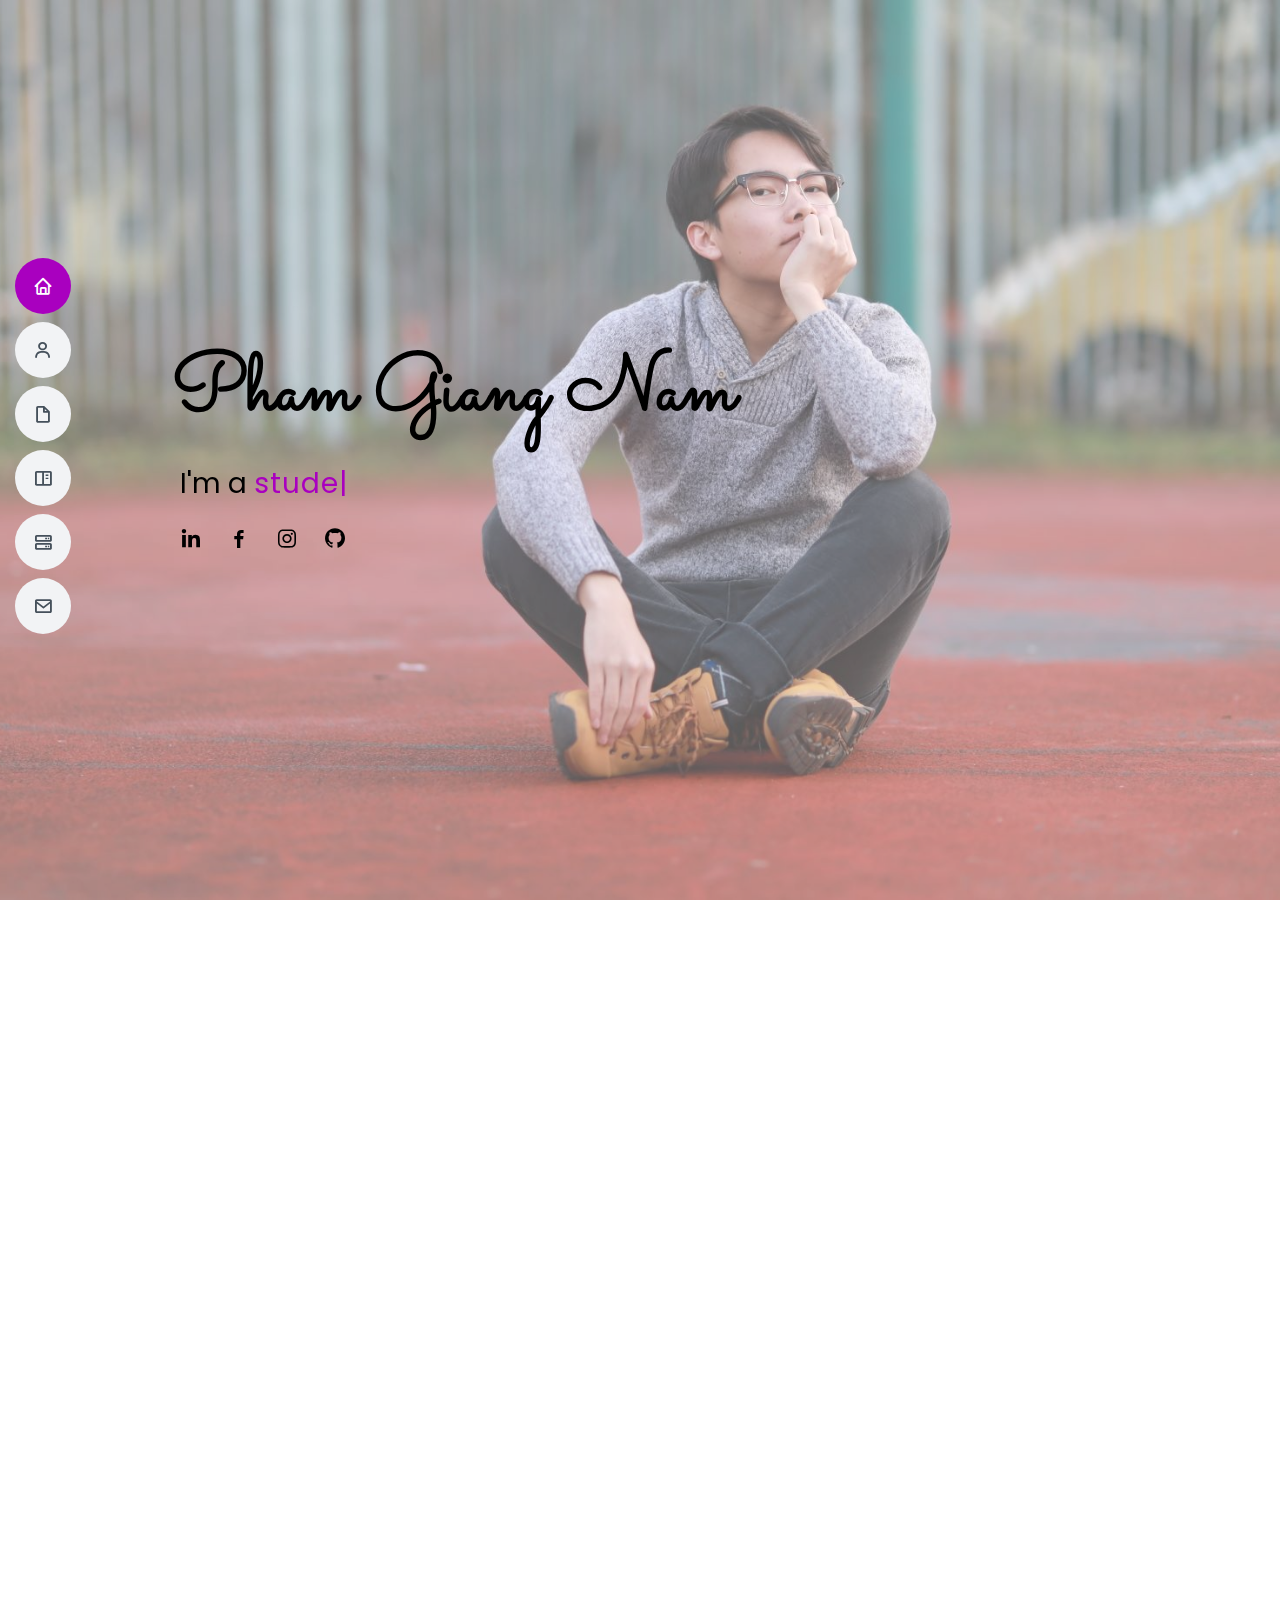
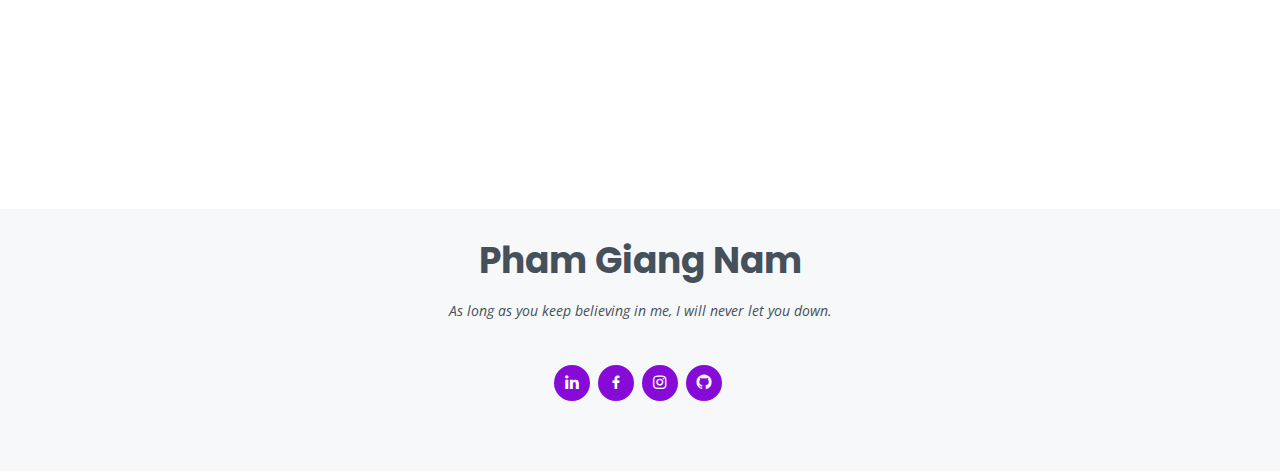
==== index.html @ c189d016 "First lauch" ====
<!DOCTYPE html>
<html lang="en">
  <head>
    <meta charset="utf-8" />
    <meta content="width=device-width, initial-scale=1.0" name="viewport" />

    <title>P. G. Nam's Resume</title>
    <meta
      content="Here you can find all information about Pham Giang Nam (a Web Developer, Business Intelligence, Data Analyst,...)"
      name="description"
    />
    <meta content="Resume" name="keywords" />

    <!-- Favicons -->
    <link href="assets/img/favicon.ico" rel="icon" />
    <link
      href="assets/img/android-chrome-192x192.png"
      rel="android-chrome-icon"
    />
    <link href="assets/img/apple-touch-icon.png" rel="apple-touch-icon" />

    <!-- Google Fonts -->
    <link rel="preconnect" href="https://fonts.gstatic.com" />
    <link
      href="https://fonts.googleapis.com/css2?family=Sacramento&display=swap"
      rel="stylesheet"
    />

    <link
      href="https://fonts.googleapis.com/css?family=Open+Sans:300,300i,400,400i,600,600i,700,700i|Raleway:300,300i,400,400i,500,500i,600,600i,700,700i|Poppins:300,300i,400,400i,500,500i,600,600i,700,700i"
      rel="stylesheet"
    />

    <!-- Vendor CSS Files -->
    <link href="assets/vendor/aos/aos.css" rel="stylesheet" />
    <link
      href="assets/vendor/bootstrap/css/bootstrap.min.css"
      rel="stylesheet"
    />
    <link
      href="assets/vendor/bootstrap-icons/bootstrap-icons.css"
      rel="stylesheet"
    />
    <link href="assets/vendor/boxicons/css/boxicons.min.css" rel="stylesheet" />
    <link
      href="assets/vendor/glightbox/css/glightbox.min.css"
      rel="stylesheet"
    />
    <link href="assets/vendor/swiper/swiper-bundle.min.css" rel="stylesheet" />

    <!-- Template Main CSS File -->
    <link href="assets/css/style.css" rel="stylesheet" />
  </head>

  <body>
    <!-- ======= Mobile nav toggle button ======= -->
    <!-- <button type="button" class="mobile-nav-toggle d-xl-none"><i class="bi bi-list mobile-nav-toggle"></i></button> -->
    <i class="bi bi-list mobile-nav-toggle d-xl-none"></i>
    <!-- ======= Header ======= -->
    <header id="header" class="d-flex flex-column justify-content-center">
      <nav id="navbar" class="navbar nav-menu">
        <ul>
          <li>
            <a href="#home" class="nav-link scrollto active"
              ><i class="bx bx-home"></i> <span>Home</span></a
            >
          </li>
          <li>
            <a href="#about" class="nav-link scrollto"
              ><i class="bx bx-user"></i> <span>About</span></a
            >
          </li>
          <li>
            <a href="#resume" class="nav-link scrollto"
              ><i class="bx bx-file-blank"></i> <span>Resume</span></a
            >
          </li>
          <li>
            <a href="#portfolio" class="nav-link scrollto"
              ><i class="bx bx-book-content"></i> <span>Portfolio</span></a
            >
          </li>
          <li>
            <a href="#services" class="nav-link scrollto"
              ><i class="bx bx-server"></i> <span>Side Notes</span></a
            >
          </li>
          <li>
            <a href="#contact" class="nav-link scrollto"
              ><i class="bx bx-envelope"></i> <span>Contact</span></a
            >
          </li>
        </ul>
      </nav>
      <!-- .nav-menu -->
    </header>
    <!-- End Header -->

    <!-- ======= Home Section ======= -->
    <section id="home" class="d-flex flex-column justify-content-center">
      <div class="container" data-aos="zoom-in" data-aos-delay="100">
        <h1>Pham Giang Nam</h1>
        <p>
          &ThickSpace;I'm a
          <span
            class="typed"
            data-typed-items="student at Vistula University, Web Developer, Business Intelligence specialist, Data Analyst"
          ></span>
        </p>
        <div class="social-links">
          &ThinSpace;
          <a href="https://www.linkedin.com/in/phamgiangnam" class="linkedin"
            ><i class="bx bxl-linkedin"></i
          ></a>
          <a href="https://www.facebook.com/mot.it.hh2/" class="facebook"
            ><i class="bx bxl-facebook"></i
          ></a>
          <a href="https://www.instagram.com/pgnam__/" class="instagram"
            ><i class="bx bxl-instagram"></i
          ></a>
          <a href="https://github.com/gnam1999bg" class="github"
            ><i class="bx bxl-github"></i
          ></a>
        </div>
      </div>
    </section>
    <!-- End Home -->

    <main id="main">
      <!-- ======= About Section ======= -->
      <section id="about" class="about">
        <div class="container" data-aos="fade-up">
          <div class="section-title">
            <h2>About Me</h2>
            <p>
              I'm second year student of Computer Science at Vistula University.
              I have been improving myself on Web Developer, Business
              Intelligence, Data Analyst,...
            </p>
          </div>

          <div class="row">
            <div class="col-lg-4 text-center">
              <img
                src="assets/img/profile.png"
                class="img-fluid"
                alt="profile image"
              />
            </div>
            <div class="col-lg-8 pt-4 pt-lg-0 content">
              <h3>Pham Giang Nam</h3>
              <p class="fst-italic">
                I'm currently looking an internship in Business Intelligence,
                Data Analyst, or Web Development within a company that values
                resourceful employees and will utilize my technical skills,
                while providing real experiences to improve my skills set.
              </p>
              <div class="row">
                <div class="col-lg-6">
                  <ul>
                    <li>
                      <i class="bi bi-chevron-right"></i>
                      <strong>Email:</strong>
                      <span>nam.phgiang@gmail.com</span>
                    </li>
                    <li>
                      <i class="bi bi-chevron-right"></i>
                      <strong>Phone:</strong> <span>+48 730 586 766</span>
                    </li>
                    <li>
                      <i class="bi bi-chevron-right"></i>
                      <strong>City:</strong> <span>Warsaw, Poland</span>
                    </li>
                  </ul>
                </div>
                <div class="col-lg-6">
                  <ul>
                    <li>
                      <i class="bi bi-chevron-right"></i>
                      <strong>Status:</strong> <span>Student</span>
                    </li>
                    <li>
                      <i class="bi bi-chevron-right"></i>
                      <strong>Major:</strong>
                      <span>Computer Science</span>
                    </li>
                    <li>
                      <i class="bi bi-chevron-right"></i>
                      <strong>University:</strong>
                      <span>Vistula University</span>
                    </li>
                  </ul>
                </div>
              </div>
              <p>
                I'm familiar with <strong>Microsoft Office tools </strong> (MS
                Word, MS Excel, MS PowerPoint,...). I have been experiencing
                myself with many <strong>Programming Languages</strong> (Python,
                R, Java, C#, C++,...), or
                <strong>Visualization tools</strong> such as PowerBI, Tableau,
                Excel,... Moreover, I have knowledge in
                <strong>Linux, Git, GitHub, Atlassian, Jira, Confluence</strong>
                ,... or <strong>Web Developer tools</strong> (HTML, CSS,
                JavaScript, Node.js, Express.js, ...).
              </p>
            </div>
          </div>
        </div>
      </section>
      <!-- End About Section -->

      <!-- ======= Facts Section ======= -->
      <section id="facts" class="facts">
        <div class="container" data-aos="fade-up">
          <div class="section-title">
            <h2>Facts</h2>
            <p>
              Over the years, I've been improving myself with Business
              Intelligence, Web Development knowledge by self-learning:
            </p>
          </div>

          <div class="row">
            <div class="col-lg-3 col-md-6">
              <div class="count-box">
                <i class="bi bi-clipboard"></i>
                <div class="numbers">4.3</div>
                <div class="description">GPA</div>
              </div>
            </div>

            <div class="col-lg-3 col-md-6 mt-5 mt-md-0">
              <div class="count-box">
                <i class="bi bi-journal-richtext"></i>
                <div class="numbers">15+</div>
                <div class="description">Projects</div>
              </div>
            </div>

            <div class="col-lg-3 col-md-6 mt-5 mt-lg-0">
              <div class="count-box">
                <i class="bi bi-clock-fill"></i>
                <div class="numbers">150+</div>
                <div class="description">Hours Of Self Training</div>
              </div>
            </div>

            <div class="col-lg-3 col-md-6 mt-5 mt-lg-0">
              <div class="count-box">
                <i class="bi bi-award"></i>
                <div class="numbers">35+</div>
                <div class="description">Certificates</div>
              </div>
            </div>
          </div>
        </div>
      </section>
      <!-- End Facts Section -->

      <!-- ======= Skills Section ======= -->
      <section id="skills" class="skills section-bg">
        <div class="container" data-aos="fade-up">
          <div class="section-title">
            <h2>Skills</h2>
            <p>
              Here are some of my skill sets, which I'm most confident in use.
            </p>
            <p>
              <strong>Note:</strong>
              <a
                href="https://www.microsoft.com/en-us/education/training-and-events/education-competencies/technical_skills.aspx"
                >Proficiency level</a
              >
              are ranked from Basic, Intermediate, Advanced to Expert (each
              level is 25%).
            </p>
          </div>

          <div class="row skills-content">
            <div class="col-lg-6">
              <div class="progress">
                <span class="skill"
                  >Microsoft Office tools<i class="val">85%</i></span
                >
                <div class="progress-bar-wrap">
                  <div
                    class="progress-bar"
                    role="progressbar"
                    aria-valuenow="85"
                    aria-valuemin="0"
                    aria-valuemax="100"
                  ></div>
                </div>
              </div>
              <div class="progress">
                <span class="skill"
                  >Programming Languages<i class="val">75%</i></span
                >
                <div class="progress-bar-wrap">
                  <div
                    class="progress-bar"
                    role="progressbar"
                    aria-valuenow="75"
                    aria-valuemin="0"
                    aria-valuemax="100"
                  ></div>
                </div>
              </div>

              <div class="progress">
                <span class="skill">Web Development<i class="val">70%</i></span>
                <div class="progress-bar-wrap">
                  <div
                    class="progress-bar"
                    role="progressbar"
                    aria-valuenow="70"
                    aria-valuemin="0"
                    aria-valuemax="100"
                  ></div>
                </div>
              </div>
            </div>

            <div class="col-lg-6">
              <div class="progress">
                <span class="skill"
                  >Visualization Tools<i class="val">65%</i></span
                >
                <div class="progress-bar-wrap">
                  <div
                    class="progress-bar"
                    role="progressbar"
                    aria-valuenow="65"
                    aria-valuemin="0"
                    aria-valuemax="100"
                  ></div>
                </div>
              </div>

              <div class="progress">
                <span class="skill"
                  >Database Management<i class="val">70%</i></span
                >
                <div class="progress-bar-wrap">
                  <div
                    class="progress-bar"
                    role="progressbar"
                    aria-valuenow="70"
                    aria-valuemin="0"
                    aria-valuemax="100"
                  ></div>
                </div>
              </div>

              <div class="progress">
                <span class="skill"
                  >Leadership Skill, Critical Thinking
                  <i class="val">75%</i></span
                >
                <div class="progress-bar-wrap">
                  <div
                    class="progress-bar"
                    role="progressbar"
                    aria-valuenow="75"
                    aria-valuemin="0"
                    aria-valuemax="100"
                  ></div>
                </div>
              </div>
            </div>
          </div>
        </div>
      </section>
      <!-- End Skills Section -->

      <!-- ======= Resume Section ======= -->
      <section id="resume" class="resume">
        <div class="container" data-aos="fade-up">
          <div class="section-title">
            <h2>Resume</h2>
            <p>Here you can find highlight information about me.</p>
          </div>

          <div class="row">
            <div class="col-lg-6">
              <h3 class="resume-title">Sumary</h3>
              <div class="resume-item pb-0">
                <h4>Pham Giang Nam</h4>
                <p>
                  <em
                    >An eager to learn second year student, a productive team
                    member, strong critical thinking skills, loyal, trustworthy,
                    good at dealing with deadline and crisis.
                  </em>
                </p>
              </div>
              <h3 class="resume-title">Education</h3>
              <div class="resume-item">
                <h4>Computer Science</h4>
                <h5>2019 - 2023 (Anticipated)</h5>
                <p><em>Vistula University, Warsaw, PL</em></p>
                <ul>
                  <li>
                    <strong>Big Data Management</strong> (5/5): Learned about R
                    programming, Python, PyTorch, Tableau, ...
                  </li>
                  <li>
                    <strong>Management in IT</strong> (5/5): Learned about
                    System Thinking (Design Thinking, Lean, Agile), Sprint, ...
                  </li>
                  <li>
                    <strong>Software Engineering</strong> (5/5): Learned about
                    Agile, Scrum, Waterfall, Product Vision Board, Figma,
                    Testing, Maintenance, ...
                  </li>

                  <li>
                    <strong>Database</strong> (4.5/5): Learned about database
                    and Microsoft SQL Server.
                  </li>
                  <li>
                    <strong>Operating Systems</strong> (5/5): Learned about
                    Linux.
                  </li>
                  <li>
                    <strong>Programming</strong> (5/5): Learned about C++.
                  </li>
                  <li>
                    <strong>Object Oriented Programming</strong>
                    (5/5): Learned about API, C#.
                  </li>
                  <li>
                    <strong>Internet Techniques</strong> (5/5): Learned about
                    HTML, CSS, and Java Script.
                  </li>
                  <li>
                    <strong>Algorithm and Complexity</strong> (4.5/5): Learned
                    about Python, Anaconda.
                  </li>
                </ul>
              </div>
            </div>
            <div class="col-lg-6">
              <h3 class="resume-title">Leadership Experiences</h3>
              <div class="resume-item">
                <h5>2015 - 2019</h5>
                <p><em>Bac Giang, Viet Nam</em></p>
                <ul>
                  <li>
                    Leader - Master English Club (MEC): taught English to
                    teenager, planned for field trips. Provided "english
                    speaking environment" to more than 100 teenagers.
                  </li>
                  <li>
                    Activities Administrator - Viet Anh Group: take care of
                    student's activities, planned for field trips. Assist in the
                    collection, dissemination and analysis of information.
                  </li>
                </ul>
              </div>
              <div class="resume-item">
                <h5>2019 - present</h5>
                <p><em>Warsaw, Poland</em></p>
                <ul>
                  <li>
                    Subject:
                    <strong>Computer Games</strong> – Grade: 4.5/5: Role: Team
                    leader (group of 4), Developer, Level Design: Worked on a
                    platformer game project (Unity)
                  </li>
                  <li>
                    Subject:
                    <strong>Object Oriented Programming</strong> – Grade: 5/5:
                    Role: Team leader (group of 4), Developer: Worked on
                    developing a dice game – Martinetti Game (C#)
                  </li>
                  <li>
                    Subject:
                    <strong>Team Project</strong> – Grade: 5/5: Role: Team
                    leader (group of 5): Preparing content for a review food
                    website.
                  </li>
                </ul>
              </div>
            </div>
          </div>
        </div>
      </section>
      <!-- End Resume Section -->

      <!-- ======= Portfolio Section ======= -->
      <section id="portfolio" class="portfolio section-bg">
        <div class="container" data-aos="fade-up">
          <div class="section-title">
            <h2>Portfolio</h2>
            <p>
              Here you can find some of my projects and Certificates prove that
              I have finished those courses. There are some more project coming
              in the future.
            </p>
          </div>

          <div class="row">
            <div
              class="col-lg-12 d-flex justify-content-center"
              data-aos="fade-up"
              data-aos-delay="100"
            >
              <ul id="portfolio-flters">
                <li data-filter="*" class="filter-active">All</li>
                <li data-filter=".filter-cer">Certificate</li>
                <li data-filter=".filter-web">Web</li>
                <li data-filter=".filter-app">Other</li>
              </ul>
            </div>
          </div>

          <div
            class="row portfolio-container"
            data-aos="fade-up"
            data-aos-delay="200"
          >
            <div class="col-lg-4 col-md-6 portfolio-item filter-cer">
              <div class="portfolio-wrap">
                <img
                  src="assets/img/portfolio/cer_1.jpg"
                  class="img-fluid"
                  alt=""
                />
                <div class="portfolio-info">
                  <h4>Become a Business Intelligence Specialist</h4>
                  <p>Certificate</p>
                  <div class="portfolio-links">
                    <a
                      href="assets/img/portfolio/cer_1.jpg"
                      data-gallery="portfolioGallery"
                      class="portfolio-lightbox"
                      title="Become a Business Intelligence Specialist"
                      ><i class="bx bx-plus"></i
                    ></a>
                    <a
                      href="portfolio-details.html"
                      class="portfolio-details-lightbox"
                      data-glightbox="type: external"
                      title="Portfolio Details"
                      ><i class="bx bx-link"></i
                    ></a>
                  </div>
                </div>
              </div>
            </div>

            <div class="col-lg-4 col-md-6 portfolio-item filter-cer">
              <div class="portfolio-wrap">
                <img
                  src="assets/img/portfolio/cer_2.jpg"
                  class="img-fluid"
                  alt=""
                />
                <div class="portfolio-info">
                  <h4>Become a Full-Stack Web Developer</h4>
                  <p>Certificate</p>
                  <div class="portfolio-links">
                    <a
                      href="assets/img/portfolio/cer_2.jpg"
                      data-gallery="portfolioGallery"
                      class="portfolio-lightbox"
                      title="Become a Full-Stack Web Developer"
                      ><i class="bx bx-plus"></i
                    ></a>
                    <a
                      href="portfolio-details.html"
                      class="portfolio-details-lightbox"
                      data-glightbox="type: external"
                      title="Portfolio Details"
                      ><i class="bx bx-link"></i
                    ></a>
                  </div>
                </div>
              </div>
            </div>

            <div class="col-lg-4 col-md-6 portfolio-item filter-cer">
              <div class="portfolio-wrap">
                <img
                  src="assets/img/portfolio/cer_3.jpg"
                  class="img-fluid"
                  alt=""
                />
                <div class="portfolio-info">
                  <h4>Become a Web Developer</h4>
                  <p>Certificate</p>
                  <div class="portfolio-links">
                    <a
                      href="assets/img/portfolio/cer_3.jpg"
                      data-gallery="portfolioGallery"
                      class="portfolio-lightbox"
                      title="Become a Web Developer"
                      ><i class="bx bx-plus"></i
                    ></a>
                    <a
                      href="portfolio-details.html"
                      class="portfolio-details-lightbox"
                      data-glightbox="type: external"
                      title="Portfolio Details"
                      ><i class="bx bx-link"></i
                    ></a>
                  </div>
                </div>
              </div>
            </div>

            <div class="col-lg-4 col-md-6 portfolio-item filter-cer">
              <div class="portfolio-wrap">
                <img
                  src="assets/img/portfolio/cer_4.jpg"
                  class="img-fluid"
                  alt=""
                />
                <div class="portfolio-info">
                  <h4>Critical Thinking</h4>
                  <p>Certificate</p>
                  <div class="portfolio-links">
                    <a
                      href="assets/img/portfolio/cer_4.jpg"
                      data-gallery="portfolioGallery"
                      class="portfolio-lightbox"
                      title="Critical Thinking"
                      ><i class="bx bx-plus"></i
                    ></a>
                    <a
                      href="portfolio-details.html"
                      class="portfolio-details-lightbox"
                      data-glightbox="type: external"
                      title="Portfolio Details"
                      ><i class="bx bx-link"></i
                    ></a>
                  </div>
                </div>
              </div>
            </div>

            <div class="col-lg-4 col-md-6 portfolio-item filter-cer">
              <div class="portfolio-wrap">
                <img
                  src="assets/img/portfolio/cer_5.jpg"
                  class="img-fluid"
                  alt=""
                />
                <div class="portfolio-info">
                  <h4>Excel Essential Training (Office 365/Microsoft 365)</h4>
                  <p>Certificate</p>
                  <div class="portfolio-links">
                    <a
                      href="assets/img/portfolio/cer_5.jpg"
                      data-gallery="portfolioGallery"
                      class="portfolio-lightbox"
                      title="Excel Essential Training (Office 365/Microsoft 365)"
                      ><i class="bx bx-plus"></i
                    ></a>
                    <a
                      href="portfolio-details.html"
                      class="portfolio-details-lightbox"
                      data-glightbox="type: external"
                      title="Portfolio Details"
                      ><i class="bx bx-link"></i
                    ></a>
                  </div>
                </div>
              </div>
            </div>

            <div class="col-lg-4 col-md-6 portfolio-item filter-cer">
              <div class="portfolio-wrap">
                <img
                  src="assets/img/portfolio/cer_6.jpg"
                  class="img-fluid"
                  alt=""
                />
                <div class="portfolio-info">
                  <h4>Solving Business Problems</h4>
                  <p>Certificate</p>
                  <div class="portfolio-links">
                    <a
                      href="assets/img/portfolio/cer_6.jpg"
                      data-gallery="portfolioGallery"
                      class="portfolio-lightbox"
                      title="Solving Business Problems"
                      ><i class="bx bx-plus"></i
                    ></a>
                    <a
                      href="portfolio-details.html"
                      class="portfolio-details-lightbox"
                      data-glightbox="type: external"
                      title="Portfolio Details"
                      ><i class="bx bx-link"></i
                    ></a>
                  </div>
                </div>
              </div>
            </div>

            <div class="col-lg-4 col-md-6 portfolio-item filter-web">
              <div class="portfolio-wrap">
                <img
                  src="assets/img/portfolio/web-1.png"
                  class="img-fluid"
                  alt=""
                />
                <div class="portfolio-info">
                  <h4>Web 1</h4>
                  <p>Web</p>
                  <div class="portfolio-links">
                    <a
                      href="assets/img/portfolio/web-1.png"
                      data-gallery="portfolioGallery"
                      class="portfolio-lightbox"
                      title="Web 1"
                      ><i class="bx bx-plus"></i
                    ></a>
                    <a
                      href="portfolio-details.html"
                      class="portfolio-details-lightbox"
                      data-glightbox="type: external"
                      title="Portfolio Details"
                      ><i class="bx bx-link"></i
                    ></a>
                  </div>
                </div>
              </div>
            </div>

            <div class="col-lg-4 col-md-6 portfolio-item filter-web">
              <div class="portfolio-wrap">
                <img
                  src="assets/img/portfolio/web-2.png"
                  class="img-fluid"
                  alt=""
                />
                <div class="portfolio-info">
                  <h4>Web 2</h4>
                  <p>Web</p>
                  <div class="portfolio-links">
                    <a
                      href="assets/img/portfolio/web-2.png"
                      data-gallery="portfolioGallery"
                      class="portfolio-lightbox"
                      title="Web 2"
                      ><i class="bx bx-plus"></i
                    ></a>
                    <a
                      href="portfolio-details.html"
                      class="portfolio-details-lightbox"
                      data-glightbox="type: external"
                      title="Portfolio Details"
                      ><i class="bx bx-link"></i
                    ></a>
                  </div>
                </div>
              </div>
            </div>

            <div class="col-lg-4 col-md-6 portfolio-item filter-app">
              <div class="portfolio-wrap">
                <img
                  src="assets/img/portfolio/bi-1.jpg"
                  class="img-fluid"
                  alt=""
                />
                <div class="portfolio-info">
                  <h4>Microsoft PowerBI</h4>
                  <p>App</p>
                  <div class="portfolio-links">
                    <a
                      href="assets/img/portfolio/bi-1.jpg"
                      data-gallery="portfolioGallery"
                      class="portfolio-lightbox"
                      title="Microsoft PowerBI"
                      ><i class="bx bx-plus"></i
                    ></a>
                    <a
                      href="portfolio-details.html"
                      class="portfolio-details-lightbox"
                      data-glightbox="type: external"
                      title="Portfolio Details"
                      ><i class="bx bx-link"></i
                    ></a>
                  </div>
                </div>
              </div>
            </div>

            <div class="col-lg-4 col-md-6 portfolio-item filter-app">
              <div class="portfolio-wrap">
                <img
                  src="assets/img/portfolio/R-1.png"
                  class="img-fluid"
                  alt=""
                />
                <div class="portfolio-info">
                  <h4>R Programming</h4>
                  <p>App</p>
                  <div class="portfolio-links">
                    <a
                      href="assets/img/portfolio/R-1.png"
                      data-gallery="portfolioGallery"
                      class="portfolio-lightbox"
                      title="R Programming"
                      ><i class="bx bx-plus"></i
                    ></a>
                    <a
                      href="portfolio-details.html"
                      class="portfolio-details-lightbox"
                      data-glightbox="type: external"
                      title="Portfolio Details"
                      ><i class="bx bx-link"></i
                    ></a>
                  </div>
                </div>
              </div>
            </div>

            <div class="col-lg-4 col-md-6 portfolio-item filter-app">
              <div class="portfolio-wrap">
                <img
                  src="assets/img/portfolio/game-2.png"
                  class="img-fluid"
                  alt=""
                />
                <div class="portfolio-info">
                  <h4>Platformer Game</h4>
                  <p>Game</p>
                  <div class="portfolio-links">
                    <a
                      href="assets/img/portfolio/game-2.png"
                      data-gallery="portfolioGallery"
                      class="portfolio-lightbox"
                      title="A Platformer Game"
                      ><i class="bx bx-plus"></i
                    ></a>
                    <a
                      href="portfolio-details.html"
                      class="portfolio-details-lightbox"
                      data-glightbox="type: external"
                      title="Portfolio Details"
                      ><i class="bx bx-link"></i
                    ></a>
                  </div>
                </div>
              </div>
            </div>

            <div class="col-lg-4 col-md-6 portfolio-item filter-app">
              <div class="portfolio-wrap">
                <img
                  src="assets/img/portfolio/game-1.png"
                  class="img-fluid"
                  alt=""
                />
                <div class="portfolio-info">
                  <h4>Martinetti Game</h4>
                  <p>Game</p>
                  <div class="portfolio-links">
                    <a
                      href="assets/img/portfolio/game-1.png"
                      data-gallery="portfolioGallery"
                      class="portfolio-lightbox"
                      title="Martinetti Game"
                      ><i class="bx bx-plus"></i
                    ></a>
                    <a
                      href="portfolio-details.html"
                      class="portfolio-details-lightbox"
                      data-glightbox="type: external"
                      title="Portfolio Details"
                      ><i class="bx bx-link"></i
                    ></a>
                  </div>
                </div>
              </div>
            </div>
          </div>
        </div>
      </section>
      <!-- End Portfolio Section -->

      <!-- ======= Services Section ======= -->
      <section id="services" class="services">
        <div class="container" data-aos="fade-up">
          <div class="section-title">
            <h2>Side notes</h2>
            <p>
              Beside the technical skills, I also want to highlight some skills
              of mine which I think will be useful for collaboration.
            </p>
          </div>

          <div class="row">
            <div
              class="col-lg-4 col-md-6 d-flex align-items-stretch"
              data-aos="zoom-in"
              data-aos-delay="100"
            >
              <div class="icon-box iconbox-blue">
                <div class="icon">
                  <svg
                    width="100"
                    height="100"
                    viewBox="0 0 600 600"
                    xmlns="http://www.w3.org/2000/svg"
                  >
                    <path
                      stroke="none"
                      stroke-width="0"
                      fill="#f5f5f5"
                      d="M300,521.0016835830174C376.1290562159157,517.8887921683347,466.0731472004068,529.7835943286574,510.70327084640275,468.03025145048787C554.3714126377745,407.6079735673963,508.03601936045806,328.9844924480964,491.2728898941984,256.3432110539036C474.5976632858925,184.082847569629,479.9380746630129,96.60480741107993,416.23090153303,58.64404602377083C348.86323505073057,18.502131276798302,261.93793281208167,40.57373210992963,193.5410806939664,78.93577620505333C130.42746243093433,114.334589627462,98.30271207620316,179.96522072025542,76.75703585869454,249.04625023123273C51.97151888228291,328.5150500222984,13.704378332031375,421.85034740162234,66.52175969318436,486.19268352777647C119.04800174914682,550.1803526380478,217.28368757567262,524.383925680826,300,521.0016835830174"
                    ></path>
                  </svg>
                  <i class="bx bxl-google"></i>
                </div>
                <h4><a href="">Google</a></h4>
                <p>
                  I am good at using Google Search Engine, which many of my
                  colleagues don't. They just keep asking question without doing
                  any research or they don't know how to search for a proper
                  answer.
                </p>
              </div>
            </div>

            <div
              class="col-lg-4 col-md-6 d-flex align-items-stretch mt-4 mt-md-0"
              data-aos="zoom-in"
              data-aos-delay="200"
            >
              <div class="icon-box iconbox-orange">
                <div class="icon">
                  <svg
                    width="100"
                    height="100"
                    viewBox="0 0 600 600"
                    xmlns="http://www.w3.org/2000/svg"
                  >
                    <path
                      stroke="none"
                      stroke-width="0"
                      fill="#f5f5f5"
                      d="M300,582.0697525312426C382.5290701553225,586.8405444964366,449.9789794690241,525.3245884688669,502.5850820975895,461.55621195738473C556.606425686781,396.0723002908107,615.8543463187945,314.28637112970534,586.6730223649479,234.56875336149918C558.9533121215079,158.8439757836574,454.9685369536778,164.00468322053177,381.49747125262974,130.76875717737553C312.15926192815925,99.40240125094834,248.97055460311594,18.661163978235184,179.8680185752513,50.54337015887873C110.5421016452524,82.52863877960104,119.82277516462835,180.83849132639028,109.12597500060166,256.43424936330496C100.08760227029461,320.3096726198365,92.17705696193138,384.0621239912766,124.79988738764834,439.7174275375508C164.83382741302287,508.01625554203684,220.96474134820875,577.5009287672846,300,582.0697525312426"
                    ></path>
                  </svg>
                  <i class="bx bx-file"></i>
                </div>
                <h4><a href="">Documentation</a></h4>
                <p>
                  I am also good at writing documentation / review / comment on
                  other people works. Checking process, and improve quality /
                  quantity of product.
                </p>
              </div>
            </div>

            <div
              class="col-lg-4 col-md-6 d-flex align-items-stretch mt-4 mt-lg-0"
              data-aos="zoom-in"
              data-aos-delay="300"
            >
              <div class="icon-box iconbox-pink">
                <div class="icon">
                  <svg
                    width="100"
                    height="100"
                    viewBox="0 0 600 600"
                    xmlns="http://www.w3.org/2000/svg"
                  >
                    <path
                      stroke="none"
                      stroke-width="0"
                      fill="#f5f5f5"
                      d="M300,541.5067337569781C382.14930387511276,545.0595476570109,479.8736841581634,548.3450877840088,526.4010558755058,480.5488172755941C571.5218469581645,414.80211281144784,517.5187510058486,332.0715597781072,496.52539010469104,255.14436215662573C477.37192572678356,184.95920475031193,473.57363656557914,105.61284051026155,413.0603344069578,65.22779650032875C343.27470386102294,18.654635553484475,251.2091493199835,5.337323636656869,175.0934190732945,40.62881213300186C97.87086631185822,76.43348514350839,51.98124368387456,156.15599469081315,36.44837278890362,239.84606092416172C21.716077023791087,319.22268207091537,43.775223500013084,401.1760424656574,96.891909868211,461.97329694683043C147.22146801428983,519.5804099606455,223.5754009179313,538.201503339737,300,541.5067337569781"
                    ></path>
                  </svg>
                  <i class="bx bx-tachometer"></i>
                </div>
                <h4><a href="">Time Management</a></h4>
                <p>
                  I have skills to manage my time and schedule, or set it up for
                  the team. Knowingly how to use product road map to optimize
                  working process.
                </p>
              </div>
            </div>

            <div
              class="col-lg-4 col-md-6 d-flex align-items-stretch mt-4"
              data-aos="zoom-in"
              data-aos-delay="100"
            >
              <div class="icon-box iconbox-yellow">
                <div class="icon">
                  <svg
                    width="100"
                    height="100"
                    viewBox="0 0 600 600"
                    xmlns="http://www.w3.org/2000/svg"
                  >
                    <path
                      stroke="none"
                      stroke-width="0"
                      fill="#f5f5f5"
                      d="M300,503.46388370962813C374.79870501325706,506.71871716319447,464.8034551963731,527.1746412648533,510.4981551193396,467.86667711651364C555.9287308511215,408.9015244558933,512.6030010748507,327.5744911775523,490.211057578863,256.5855673507754C471.097692560561,195.9906835881958,447.69079081568157,138.11976852964426,395.19560036434837,102.3242989838813C329.3053358748298,57.3949838291264,248.02791733380457,8.279543830951368,175.87071277845988,42.242879143198664C103.41431057327972,76.34704239035025,93.79494320519305,170.9812938413882,81.28167332365135,250.07896920659033C70.17666984294237,320.27484674793965,64.84698225790005,396.69656628748305,111.28512138212992,450.4950937839243C156.20124167950087,502.5303643271138,231.32542653798444,500.4755392045468,300,503.46388370962813"
                    ></path>
                  </svg>
                  <i class="bx bx-layer"></i>
                </div>
                <h4><a href="">Multitasking</a></h4>
                <p>
                  I can manage to do many task at the same time and still giving
                  a standard output. Or I can focus on working at one thing and
                  finish it with high quality.
                </p>
              </div>
            </div>

            <div
              class="col-lg-4 col-md-6 d-flex align-items-stretch mt-4"
              data-aos="zoom-in"
              data-aos-delay="200"
            >
              <div class="icon-box iconbox-red">
                <div class="icon">
                  <svg
                    width="100"
                    height="100"
                    viewBox="0 0 600 600"
                    xmlns="http://www.w3.org/2000/svg"
                  >
                    <path
                      stroke="none"
                      stroke-width="0"
                      fill="#f5f5f5"
                      d="M300,532.3542879108572C369.38199826031484,532.3153073249985,429.10787420159085,491.63046689027357,474.5244479745417,439.17860296908856C522.8885846962883,383.3225815378663,569.1668002868075,314.3205725914397,550.7432151929288,242.7694973846089C532.6665558377875,172.5657663291529,456.2379748765914,142.6223662098291,390.3689995646985,112.34683881706744C326.66090330228417,83.06452184765237,258.84405631176094,53.51806209861945,193.32584062364296,78.48882559362697C121.61183558270385,105.82097193414197,62.805066853699245,167.19869350419734,48.57481801355237,242.6138429142374C34.843463184063346,315.3850353017275,76.69343916112496,383.4422959591041,125.22947124332185,439.3748458443577C170.7312796277747,491.8107796887764,230.57421082200815,532.3932930995766,300,532.3542879108572"
                    ></path>
                  </svg>
                  <i class="bx bx-slideshow"></i>
                </div>
                <h4><a href="">Presentation</a></h4>
                <p>
                  One of my best skill is preparing for presentation (especially
                  with MS PowerPoint)
                </p>
              </div>
            </div>

            <div
              class="col-lg-4 col-md-6 d-flex align-items-stretch mt-4"
              data-aos="zoom-in"
              data-aos-delay="300"
            >
              <div class="icon-box iconbox-teal">
                <div class="icon">
                  <svg
                    width="100"
                    height="100"
                    viewBox="0 0 600 600"
                    xmlns="http://www.w3.org/2000/svg"
                  >
                    <path
                      stroke="none"
                      stroke-width="0"
                      fill="#f5f5f5"
                      d="M300,566.797414625762C385.7384707136149,576.1784315230908,478.7894351017131,552.8928747891023,531.9192734346935,484.94944893311C584.6109503024035,417.5663521118492,582.489472248146,322.67544863468447,553.9536738515405,242.03673114598146C529.1557734026468,171.96086150256528,465.24506316201064,127.66468636344209,395.9583748389544,100.7403814666027C334.2173773831606,76.7482773500951,269.4350130405921,84.62216499799875,207.1952322260088,107.2889140133804C132.92018162631612,134.33871894543012,41.79353780512637,160.00259165414826,22.644507872594943,236.69541883565114C3.319112789854554,314.0945973066697,72.72355303640163,379.243833228382,124.04198916343866,440.3218312028393C172.9286146004772,498.5055451809895,224.45579914871206,558.5317968840102,300,566.797414625762"
                    ></path>
                  </svg>
                  <i class="bx bx-question-mark"></i>
                </div>
                <h4><a href="">Work Independently</a></h4>
                <p>
                  I am not person who want to ask other people a million
                  questions, but I'd rather look for the answer myself.
                </p>
              </div>
            </div>
          </div>
        </div>
      </section>
      <!-- End Services Section -->

      <!-- ======= Testimonials Section ======= -->
            <!-- End Testimonials Section -->

      <!-- ======= Contact Section ======= -->
      <section id="contact" class="contact">
        <div class="container" data-aos="fade-up">
          <div class="section-title">
            <h2>Contact</h2>
          </div>
          <div class="row mt-1">
            <div class="col-lg-4">
              <div class="info">
                <div class="address">
                  <i class="bi bi-geo-alt"></i>
                  <h4>Location:</h4>
                  <p>Komputerowa 7, 02-676 Warsaw</p>
                </div>

                <div class="email">
                  <i class="bi bi-envelope"></i>
                  <h4>Email:</h4>
                  <p>nam.phgiang@gmail.com</p>
                </div>

                <div class="phone">
                  <i class="bi bi-phone"></i>
                  <h4>Phone:</h4>
                  <p>(+48) 730 586 766</p>
                </div>
              </div>
            </div>

            <div class="col-lg-8 mt-5 mt-lg-0">
              <form
                action="forms/contact.php"
                method="post"
                role="form"
                class="php-email-form"
              >
                <div class="row">
                  <div class="col-md-6 form-group">
                    <input
                      type="text"
                      name="name"
                      class="form-control"
                      id="name"
                      placeholder="Your Name"
                      required
                    />
                  </div>
                  <div class="col-md-6 form-group mt-3 mt-md-0">
                    <input
                      type="email"
                      class="form-control"
                      name="email"
                      id="email"
                      placeholder="Your Email"
                      required
                    />
                  </div>
                </div>
                <div class="form-group mt-3">
                  <input
                    type="text"
                    class="form-control"
                    name="subject"
                    id="subject"
                    placeholder="Subject"
                    required
                  />
                </div>
                <div class="form-group mt-3">
                  <textarea
                    class="form-control"
                    name="message"
                    rows="5"
                    placeholder="Message"
                    required
                  ></textarea>
                </div>
                <div class="my-3">
                  <div class="loading">Loading</div>
                  <div class="error-message"></div>
                  <div class="sent-message">
                    Your message has been sent. Thank you!
                  </div>
                </div>
                <div class="text-center">
                  <button type="submit">Send Message</button>
                </div>
              </form>
            </div>
          </div>
        </div>
      </section>
      <!-- End Contact Section -->
    </main>
    <!-- End #main -->

    <!-- ======= Footer ======= -->
    <footer id="footer">
      <div class="container">
        <h3>Pham Giang Nam</h3>
        <p>As long as you keep believing in me, I will never let you down.</p>
        <div class="social-links">
          <a href="https://www.linkedin.com/in/phamgiangnam" class="linkedin"
            ><i class="bx bxl-linkedin"></i
          ></a>
          <a href="https://www.facebook.com/mot.it.hh2/" class="facebook"
            ><i class="bx bxl-facebook"></i
          ></a>
          <a href="https://www.instagram.com/pgnam__/" class="instagram"
            ><i class="bx bxl-instagram"></i
          ></a>
          <a href="https://github.com/gnam1999bg" class="github"
            ><i class="bx bxl-github"></i
          ></a>
        </div>
      </div>
    </footer>
    <!-- End Footer -->

    <div id="preloader"></div>
    <a
      href="#"
      class="back-to-top d-flex align-items-center justify-content-center"
      ><i class="bi bi-arrow-up-short"></i
    ></a>

    <!-- Vendor JS Files -->
    <script src="assets/vendor/aos/aos.js"></script>
    <script src="assets/vendor/bootstrap/js/bootstrap.bundle.min.js"></script>
    <script src="assets/vendor/glightbox/js/glightbox.min.js"></script>
    <script src="assets/vendor/isotope-layout/isotope.pkgd.min.js"></script>
    <script src="assets/vendor/php-email-form/validate.js"></script>
    <script src="assets/vendor/purecounter/purecounter.js"></script>
    <script src="assets/vendor/swiper/swiper-bundle.min.js"></script>
    <script src="assets/vendor/typed.js/typed.min.js"></script>
    <script src="assets/vendor/waypoints/noframework.waypoints.js"></script>

    <!-- Template Main JS File -->
    <script src="assets/js/main.js"></script>
  </body>
</html>
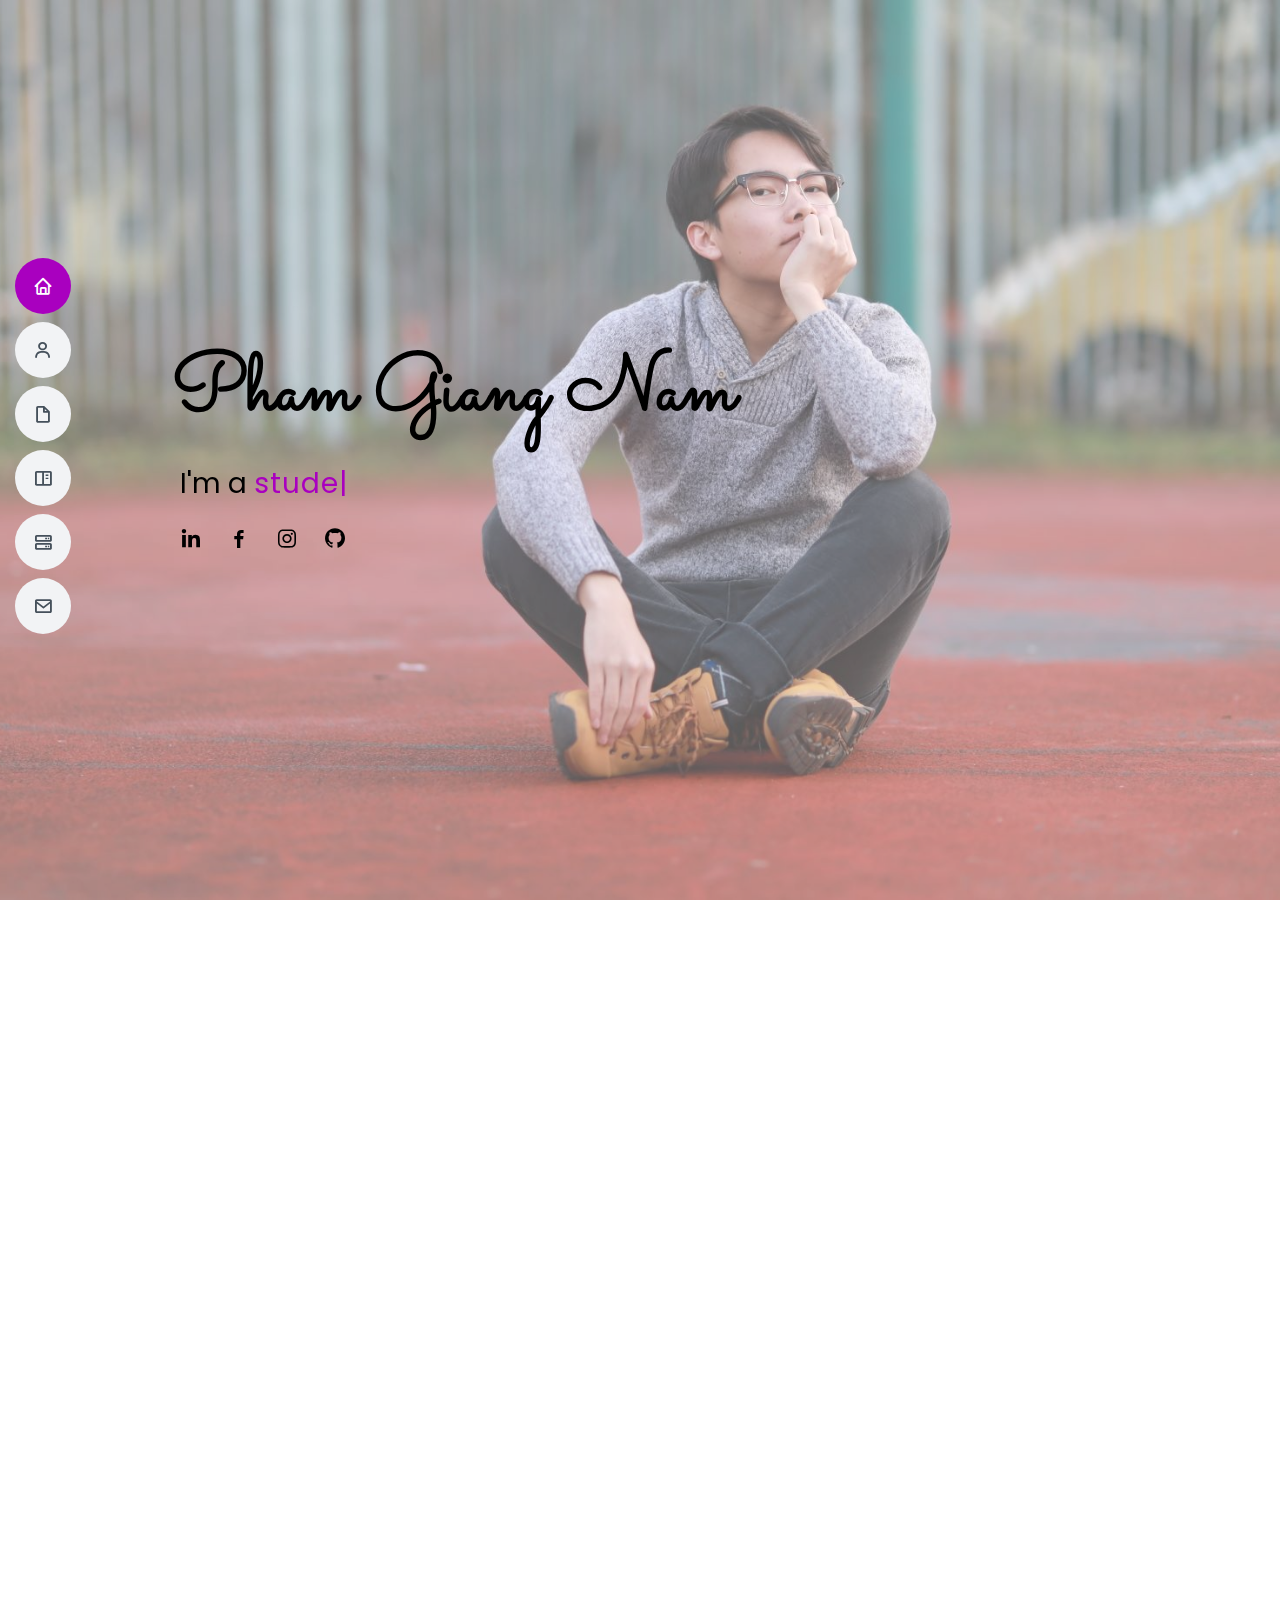
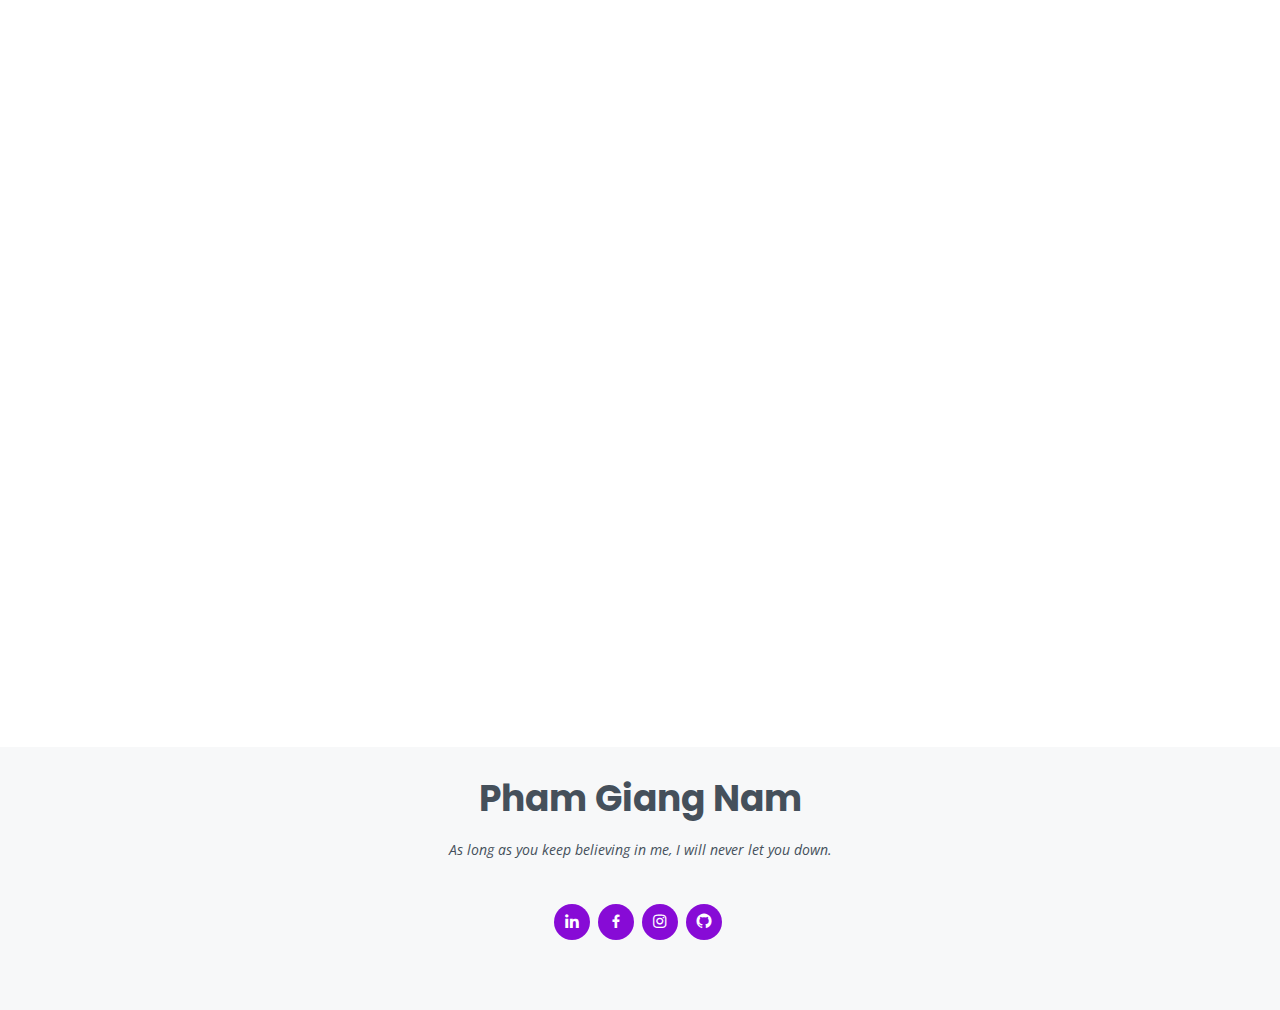
==== commit 01587a67: "Add Testimonial section" ====
--- a/index.html
+++ b/index.html
@@ -1086,7 +1086,68 @@
       <!-- End Services Section -->
 
       <!-- ======= Testimonials Section ======= -->
-            <!-- End Testimonials Section -->
+
+      <section id="testimonials" class="testimonials section-bg">
+        <div class="container" data-aos="fade-up">
+          <div class="section-title">
+            <h2>Testimonials</h2>
+          </div>
+
+          <div
+            class="testimonials-slider swiper-container"
+            data-aos="fade-up"
+            data-aos-delay="100"
+          >
+            <div class="swiper-wrapper">
+              <div class="swiper-slide">
+                <div class="testimonial-item">
+                  <img
+                    src="assets/img/testimonials/teacher_dr_colin.png"
+                    class="testimonial-img"
+                    alt=""
+                  />
+                  <h3>Colin W.P. Lewis Ph.D.</h3>
+                  <h4>
+                    Adjunct Professor - Computer Science (AI and Data Science)
+                  </h4>
+                  <p>
+                    <i class="bx bxs-quote-alt-left quote-icon-left"></i>
+                    Nam is an exemplary learner. He is a highly effective
+                    problem solver, working on creative solutions in IT
+                    management and proving to be an accomplished learner with
+                    presentations on Tableau, R Studio and Power BI - I have no
+                    hesitation in recommending him.
+                    <i class="bx bxs-quote-alt-right quote-icon-right"></i>
+                  </p>
+                </div>
+              </div>
+              <!-- End testimonial item -->
+
+              <div class="swiper-slide">
+                <div class="testimonial-item">
+                  <img
+                    src="assets/img/testimonials/teacher_mr_igor.png"
+                    class="testimonial-img"
+                    alt=""
+                  />
+                  <h3>Igor Protasowicki, D.Eng</h3>
+                  <h4>Specjalista w Dziale Organizacji Dydaktyki</h4>
+                  <p>
+                    <i class="bx bxs-quote-alt-left quote-icon-left"></i>
+                    I've had a pleasure working with Pham Giang Nam. Everything
+                    as expected and before schedule. Highly recommend.
+                    <i class="bx bxs-quote-alt-right quote-icon-right"></i>
+                  </p>
+                </div>
+              </div>
+              <!-- End testimonial item -->
+            </div>
+            <div class="swiper-pagination"></div>
+          </div>
+        </div>
+      </section>
+
+      <!-- End Testimonials Section -->
 
       <!-- ======= Contact Section ======= -->
       <section id="contact" class="contact">
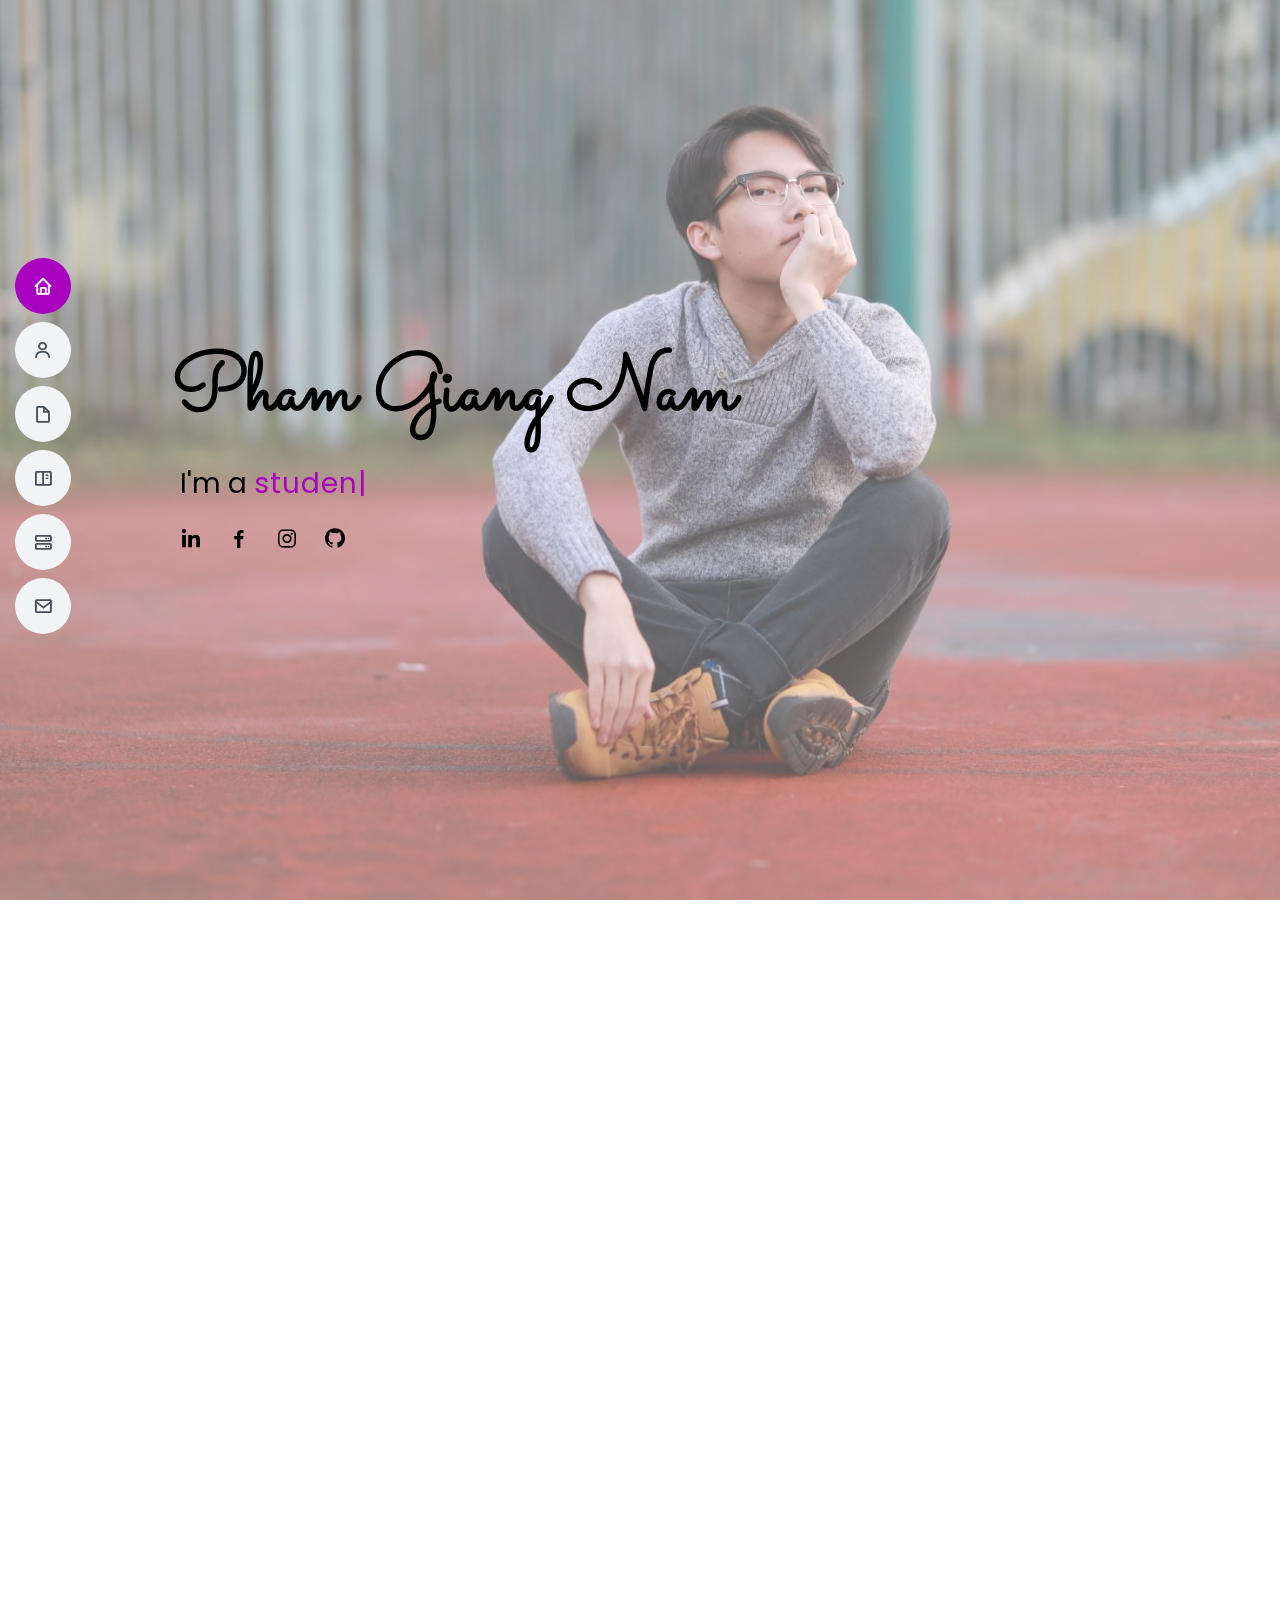
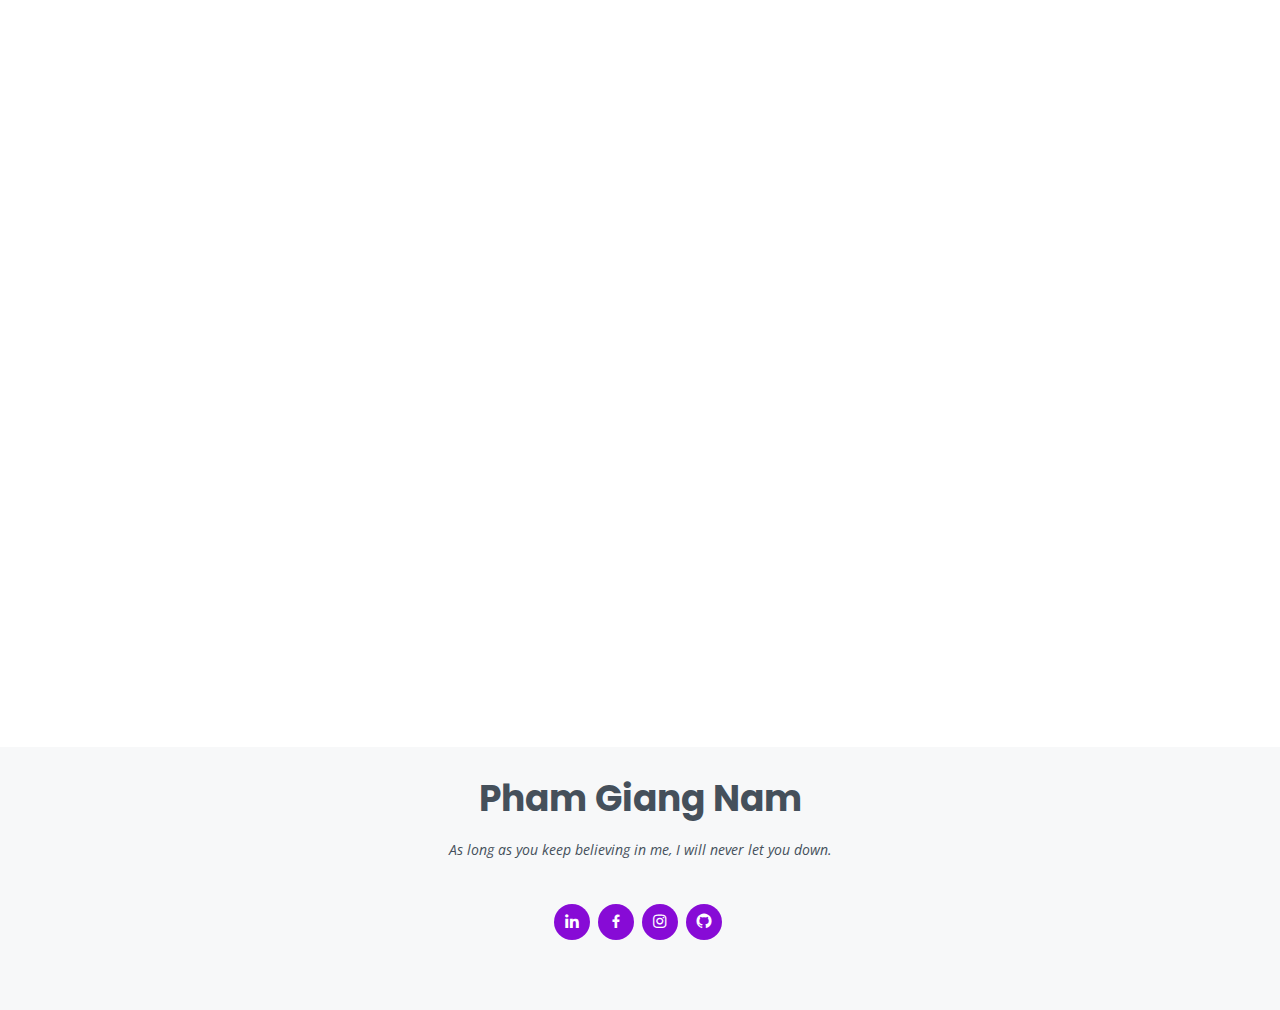
==== commit 414d5d7b: "Change profile photo" ====
--- a/index.html
+++ b/index.html
@@ -142,7 +142,7 @@
           <div class="row">
             <div class="col-lg-4 text-center">
               <img
-                src="assets/img/profile.png"
+                src="assets/img/profile.jpg"
                 class="img-fluid"
                 alt="profile image"
               />
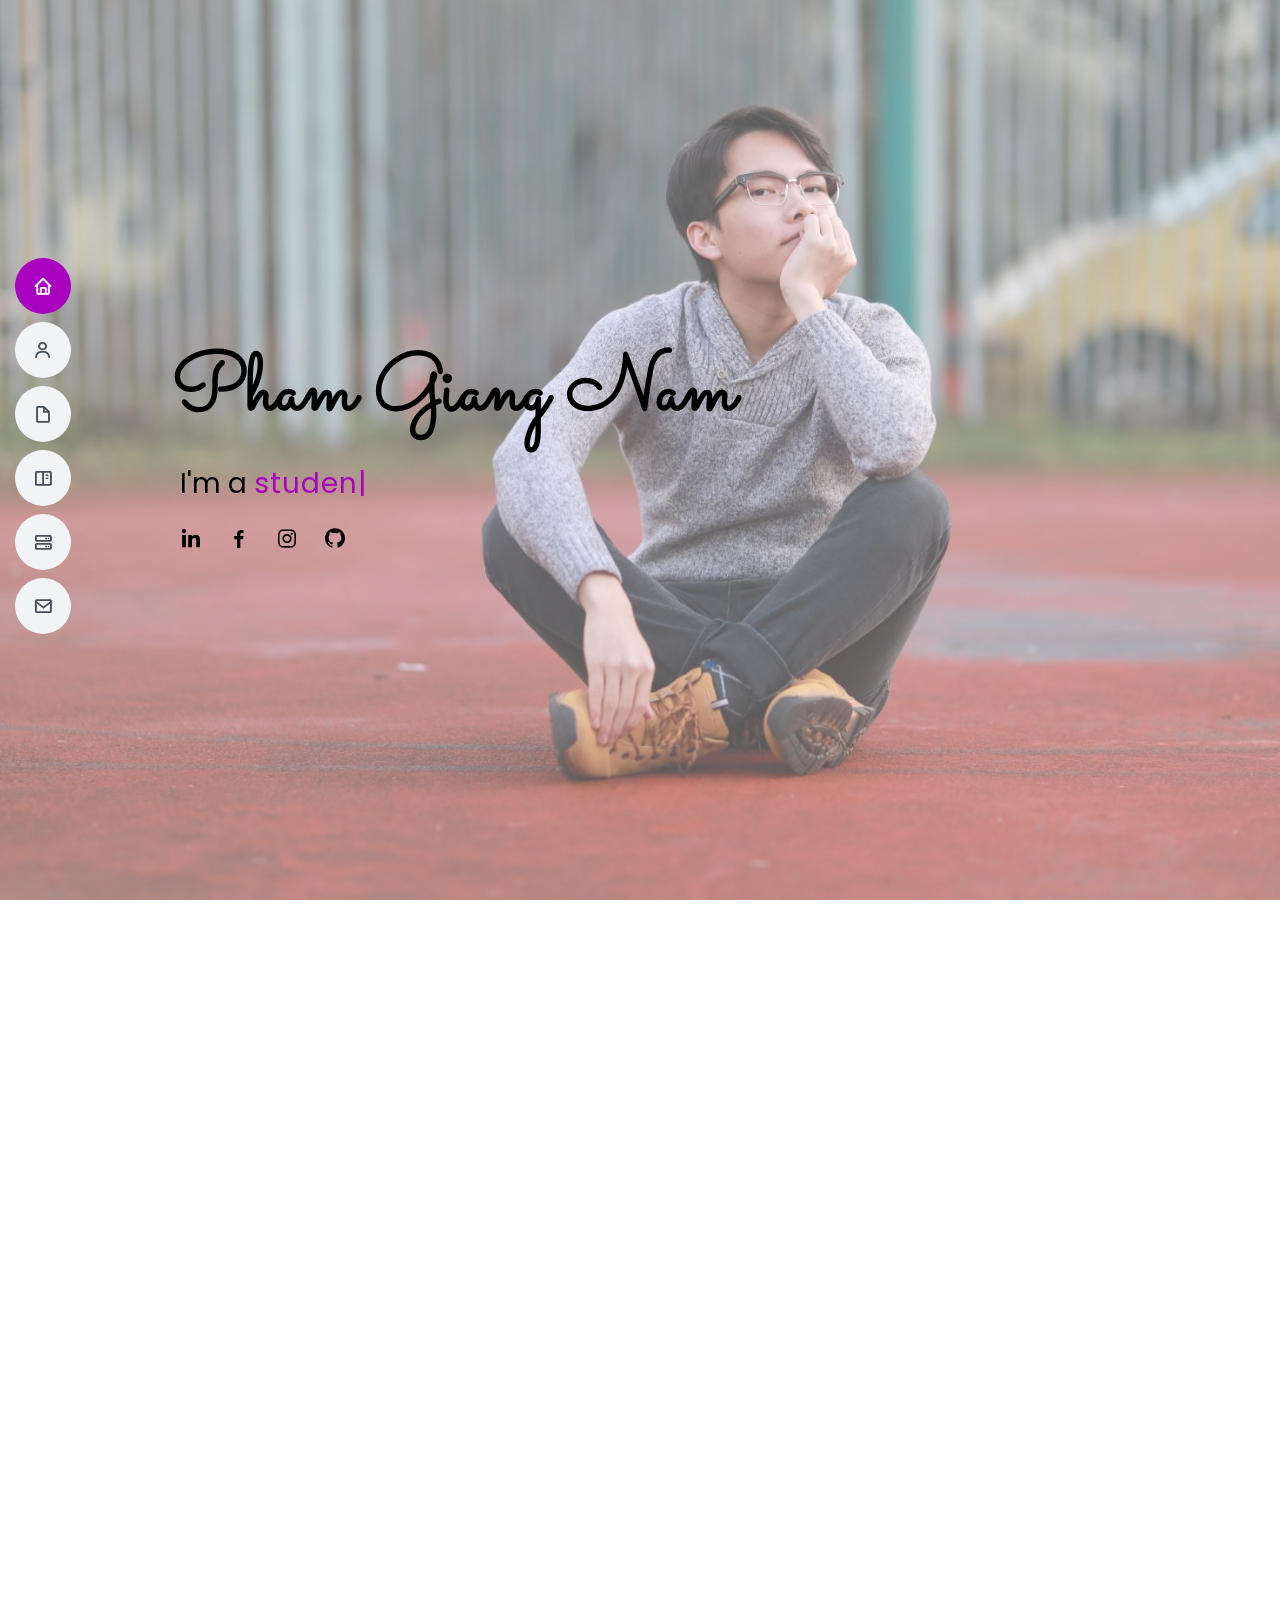
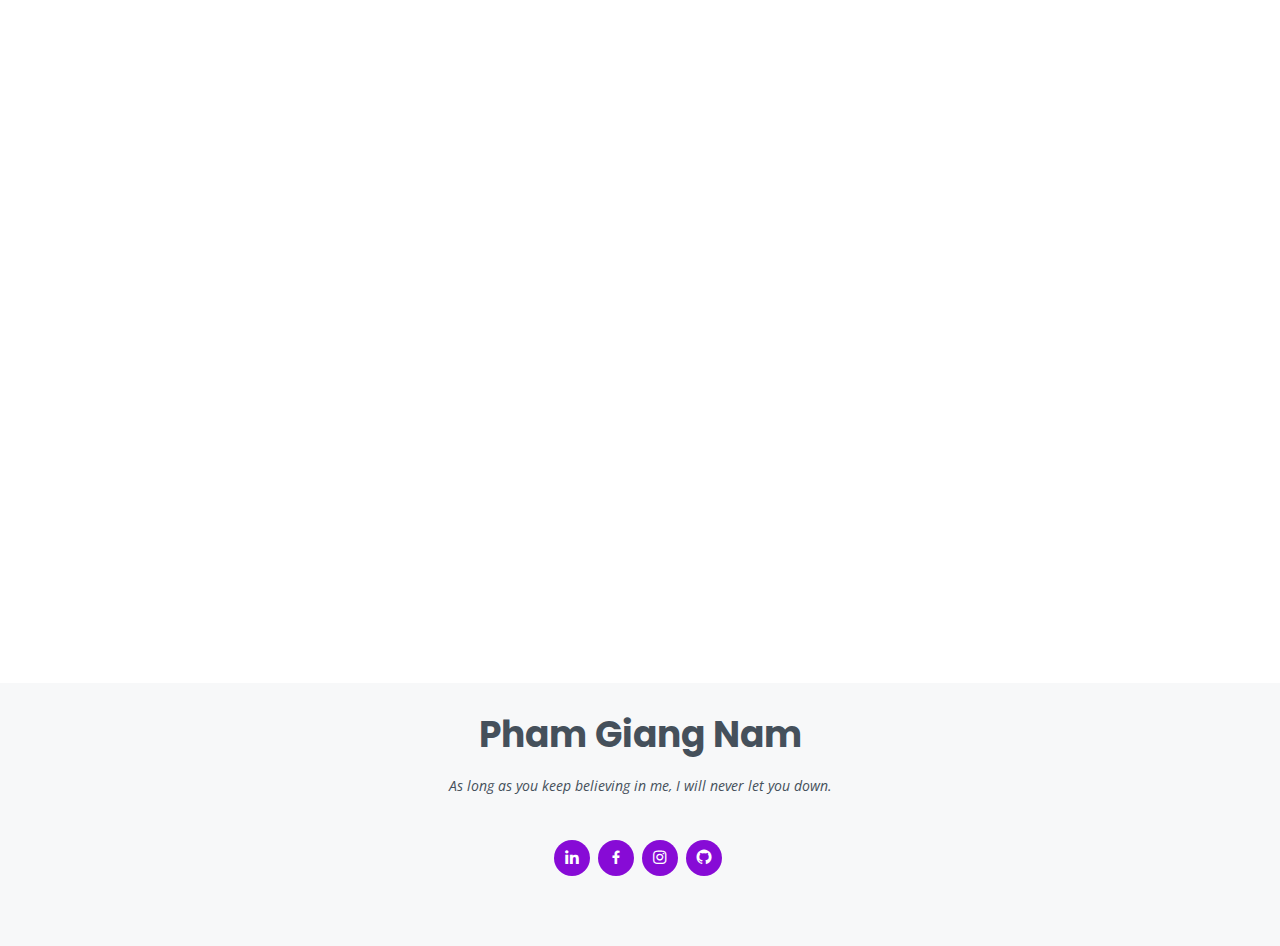
==== commit d9877a4d: "Change small details" ====
--- a/index.html
+++ b/index.html
@@ -115,7 +115,7 @@
           <a href="https://www.facebook.com/mot.it.hh2/" class="facebook"
             ><i class="bx bxl-facebook"></i
           ></a>
-          <a href="https://www.instagram.com/pgnam__/" class="instagram"
+          <a href="https://www.instagram.com/brooky_graphy/" class="instagram"
             ><i class="bx bxl-instagram"></i
           ></a>
           <a href="https://github.com/gnam1999bg" class="github"
@@ -150,10 +150,7 @@
             <div class="col-lg-8 pt-4 pt-lg-0 content">
               <h3>Pham Giang Nam</h3>
               <p class="fst-italic">
-                I'm currently looking an internship in Business Intelligence,
-                Data Analyst, or Web Development within a company that values
-                resourceful employees and will utilize my technical skills,
-                while providing real experiences to improve my skills set.
+                I'm currently a Junior Front-End Web Developer in Oriflame.
               </p>
               <div class="row">
                 <div class="col-lg-6">
@@ -1257,7 +1254,7 @@
           <a href="https://www.facebook.com/mot.it.hh2/" class="facebook"
             ><i class="bx bxl-facebook"></i
           ></a>
-          <a href="https://www.instagram.com/pgnam__/" class="instagram"
+          <a href="https://www.instagram.com/brooky_graphy/" class="instagram"
             ><i class="bx bxl-instagram"></i
           ></a>
           <a href="https://github.com/gnam1999bg" class="github"
